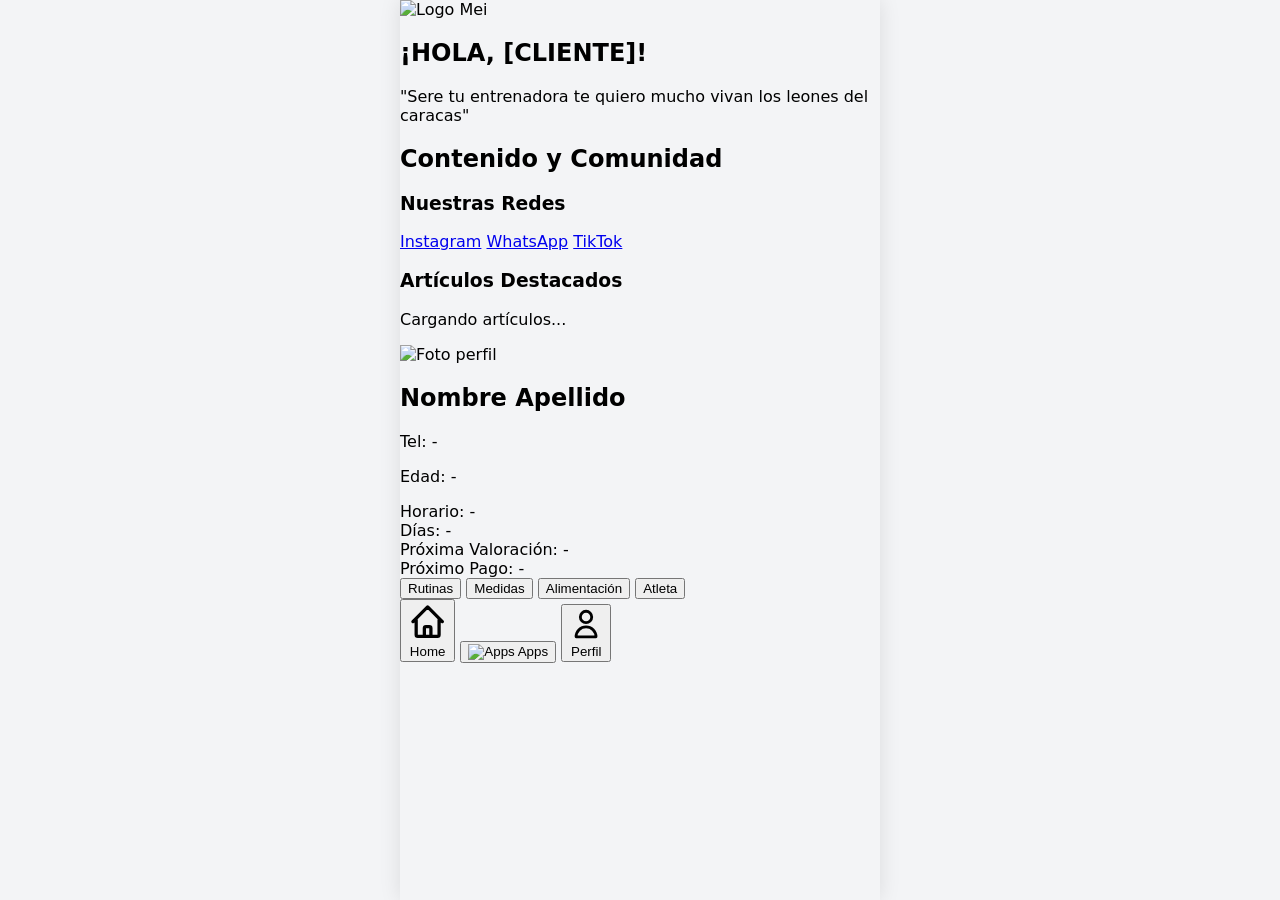
==== index.html @ 32d16c2c "Implement service worker registration in index.html Add service worker registration script for offli" ====
<!DOCTYPE html>
<html lang="es">
<head>
  <meta charset="UTF-8">
  <meta name="viewport" content="width=device-width, initial-scale=1.0">
  <title>Mi Entrenadora App</title>
  <link rel="stylesheet" href="style.css">
  <link rel="manifest" href="./manifest.json">
  <meta name="theme-color" content="#4f46e5">
  <!-- Tailwind CSS para diseño rápido y moderno -->
  <script src="https://cdn.tailwindcss.com"></script>
</head>
<body class="bg-gray-50 text-gray-800 flex flex-col h-screen justify-between max-w-md mx-auto shadow-2xl overflow-hidden relative">

  <!-- CONTENEDOR DE VISTAS (TABS) -->
  <main class="flex-1 overflow-y-auto pb-20">
    
    <!-- VISTA 1: HOME -->
    <section id="view-home" class="view-section p-6 flex flex-col items-center text-center">
      <img src="./assets/mei_logo.png" alt="Logo Mei" class="w-24 h-24 object-contain mb-4">
      <h1 id="home-greeting" class="text-2xl font-bold uppercase tracking-wide text-indigo-600 mb-4">¡HOLA, [CLIENTE]!</h1>
      <p class="bg-indigo-50 border border-indigo-100 p-4 rounded-xl text-indigo-900 text-sm leading-relaxed shadow-sm">
        "Sere tu entrenadora te quiero mucho vivan los leones del caracas"
      </p>
    </section>

    <!-- VISTA 2: CENTRAL (ARTÍCULOS Y REDES) -->
    <section id="view-central" class="view-section p-6 hidden">
      <h2 class="text-xl font-bold mb-4 text-center text-gray-700">Contenido y Comunidad</h2>
      
      <!-- Redes Sociales Fijas -->
      <div class="bg-white p-4 rounded-xl shadow-sm mb-6 border border-gray-100">
        <h3 class="text-sm font-semibold text-gray-500 uppercase tracking-wider mb-3">Nuestras Redes</h3>
        <div class="flex justify-around items-center">
          <a href="#" class="text-indigo-600 font-medium hover:underline">Instagram</a>
          <a href="#" class="text-indigo-600 font-medium hover:underline">WhatsApp</a>
          <a href="#" class="text-indigo-600 font-medium hover:underline">TikTok</a>
        </div>
      </div>

      <!-- Artículos (Top 3 de la hoja Articulos) -->
      <div>
        <h3 class="text-sm font-semibold text-gray-500 uppercase tracking-wider mb-3">Artículos Destacados</h3>
        <div id="articles-container" class="space-y-4">
          <!-- Inyectado dinámicamente desde JS -->
          <p class="text-center text-gray-400 text-sm">Cargando artículos...</p>
        </div>
      </div>
    </section>

    <!-- VISTA 3: PERFIL CORTO Y MÓDULOS -->
    <section id="view-profile" class="view-section p-6 hidden">
      <div class="flex items-center space-x-4 bg-white p-4 rounded-xl shadow-sm border border-gray-100 mb-6">
        <!-- Foto de perfil de Google o placeholder -->
        <img id="profile-pic" src="https://via.placeholder.com/80" alt="Foto perfil" class="w-16 h-16 rounded-full object-cover border-2 border-indigo-500">
        <div>
          <h2 id="profile-name" class="font-bold text-lg text-gray-800">Nombre Apellido</h2>
          <p class="text-sm text-gray-500">Tel: <span id="profile-tel">-</span></p>
          <p class="text-sm text-gray-500">Edad: <span id="profile-age">-</span></p>
        </div>
      </div>

      <!-- Cuerpo del perfil corto -->
      <div class="bg-white p-4 rounded-xl shadow-sm border border-gray-100 mb-6 space-y-2 text-sm">
        <div class="flex justify-between border-b pb-2"><span class="text-gray-500">Horario:</span> <span id="val-horario" class="font-medium">-</span></div>
        <div class="flex justify-between border-b pb-2"><span class="text-gray-500">Días:</span> <span id="val-dias" class="font-medium">-</span></div>
        <div class="flex justify-between border-b pb-2"><span class="text-gray-500">Próxima Valoración:</span> <span id="val-valoracion" class="font-medium">-</span></div>
        <div class="flex justify-between"><span class="text-gray-500">Próximo Pago:</span> <span id="val-pago" class="font-medium">-</span></div>
      </div>

      <!-- Módulos Apps (Espacios reservados para JS independientes) -->
      <div class="grid grid-cols-2 gap-3">
        <button onclick="loadModule('rutinas')" class="p-3 bg-indigo-50 hover:bg-indigo-100 text-indigo-700 font-semibold rounded-xl text-sm transition text-center shadow-xs">Rutinas</button>
        <button onclick="loadModule('medidas')" class="p-3 bg-indigo-50 hover:bg-indigo-100 text-indigo-700 font-semibold rounded-xl text-sm transition text-center shadow-xs">Medidas</button>
        <button onclick="loadModule('alimentacion')" class="p-3 bg-indigo-50 hover:bg-indigo-100 text-indigo-700 font-semibold rounded-xl text-sm transition text-center shadow-xs">Alimentación</button>
        <button onclick="loadModule('atleta')" class="p-3 bg-indigo-50 hover:bg-indigo-100 text-indigo-700 font-semibold rounded-xl text-sm transition text-center shadow-xs">Atleta</button>
      </div>
    </section>

  </main>

  <!-- MENÚ INFERIOR (3 BOTONES) -->
  <nav class="absolute bottom-0 left-0 right-0 bg-white border-t border-gray-200 flex justify-around items-center h-16 shadow-lg">
    <button onclick="switchTab('home')" class="nav-btn flex flex-col items-center text-indigo-600 focus:outline-none">
      <svg class="w-6 h-6" fill="none" stroke="currentColor" viewBox="0 0 24 24"><path stroke-linecap="round" stroke-linejoin="round" stroke-width="2" d="M3 12l2-2m0 0l7-7 7 7M5 10v10a1 1 0 001 1h3m10-11l2 2m-2-2v10a1 1 0 01-1 1h-3m-6 0a1 1 0 001-1v-4a1 1 0 011-1h2a1 1 0 011 1v4a1 1 0 001 1m-6 0h6"/></svg>
      <span class="text-xs mt-1">Home</span>
    </button>
    
    <!-- Botón central con logo para apps -->
    <button onclick="switchTab('central')" class="nav-btn flex flex-col items-center text-gray-400 hover:text-indigo-600 focus:outline-none">
      <img src="./assets/mei_logo.png" alt="Apps" class="w-6 h-6 object-contain">
      <span class="text-xs mt-1">Apps</span>
    </button>
    
    <button onclick="switchTab('profile')" class="nav-btn flex flex-col items-center text-gray-400 hover:text-indigo-600 focus:outline-none">
      <svg class="w-6 h-6" fill="none" stroke="currentColor" viewBox="0 0 24 24"><path stroke-linecap="round" stroke-linejoin="round" stroke-width="2" d="M16 7a4 4 0 11-8 0 4 4 0 018 0zM12 14a7 7 0 00-7 7h14a7 7 0 00-7-7z"/></svg>
      <span class="text-xs mt-1">Perfil</span>
    </button>
  </nav>

  <!-- Scripts principales y preparación de módulos -->
  <script src="app.js"></script>
  <script>
    if ('serviceWorker' in navigator) {
      window.addEventListener('load', () => {
        navigator.serviceWorker.register('./sw.js')
          .then(reg => console.log('Service Worker registrado con éxito:', reg.scope))
          .catch(err => console.error('Error al registrar Service Worker:', err));
      });
    }
  </script>
</body>
</html>
---- style.css ----
/* style.css - Estilos base para la PWA móvil */

html, body {
  height: 100%;
  margin: 0;
  padding: 0;
  font-family: system-ui, -apple-system, BlinkMacSystemFont, "Segoe UI", Roboto, Oxygen, Ubuntu, Cantarell, sans-serif;
  background-color: #f3f4f6;
}

/* Asegura que el contenedor principal simule una pantalla de móvil centrada en escritorio */
body {
  max-width: 480px;
  margin: 0 auto;
  box-shadow: 0 0 20px rgba(0, 0, 0, 0.1);
}

/* Ocultar scrollbar en contenedores para mantener estética limpia de app nativa */
::-webkit-scrollbar {
  width: 4px;
}

::-webkit-scrollbar-track {
  background: transparent;
}

::-webkit-scrollbar-thumb {
  background: #cbd5e1;
  border-radius: 4px;
}
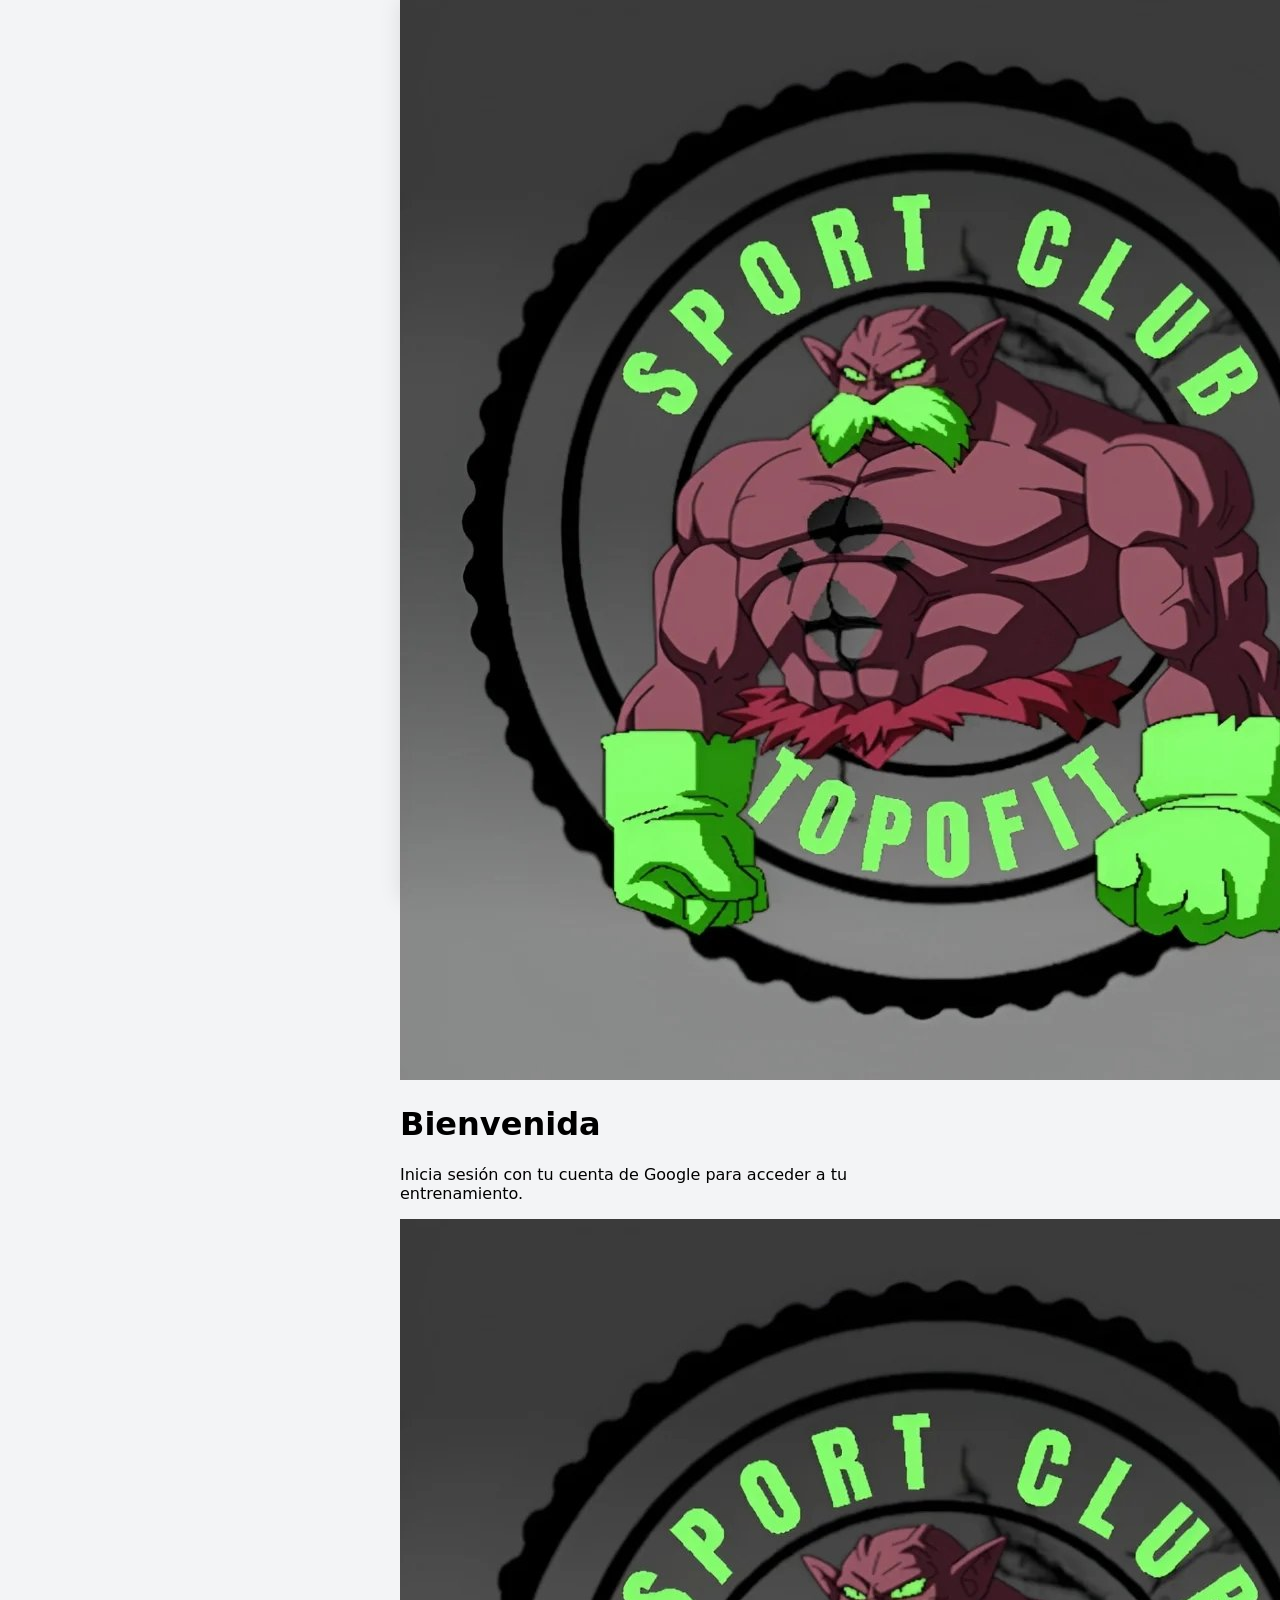
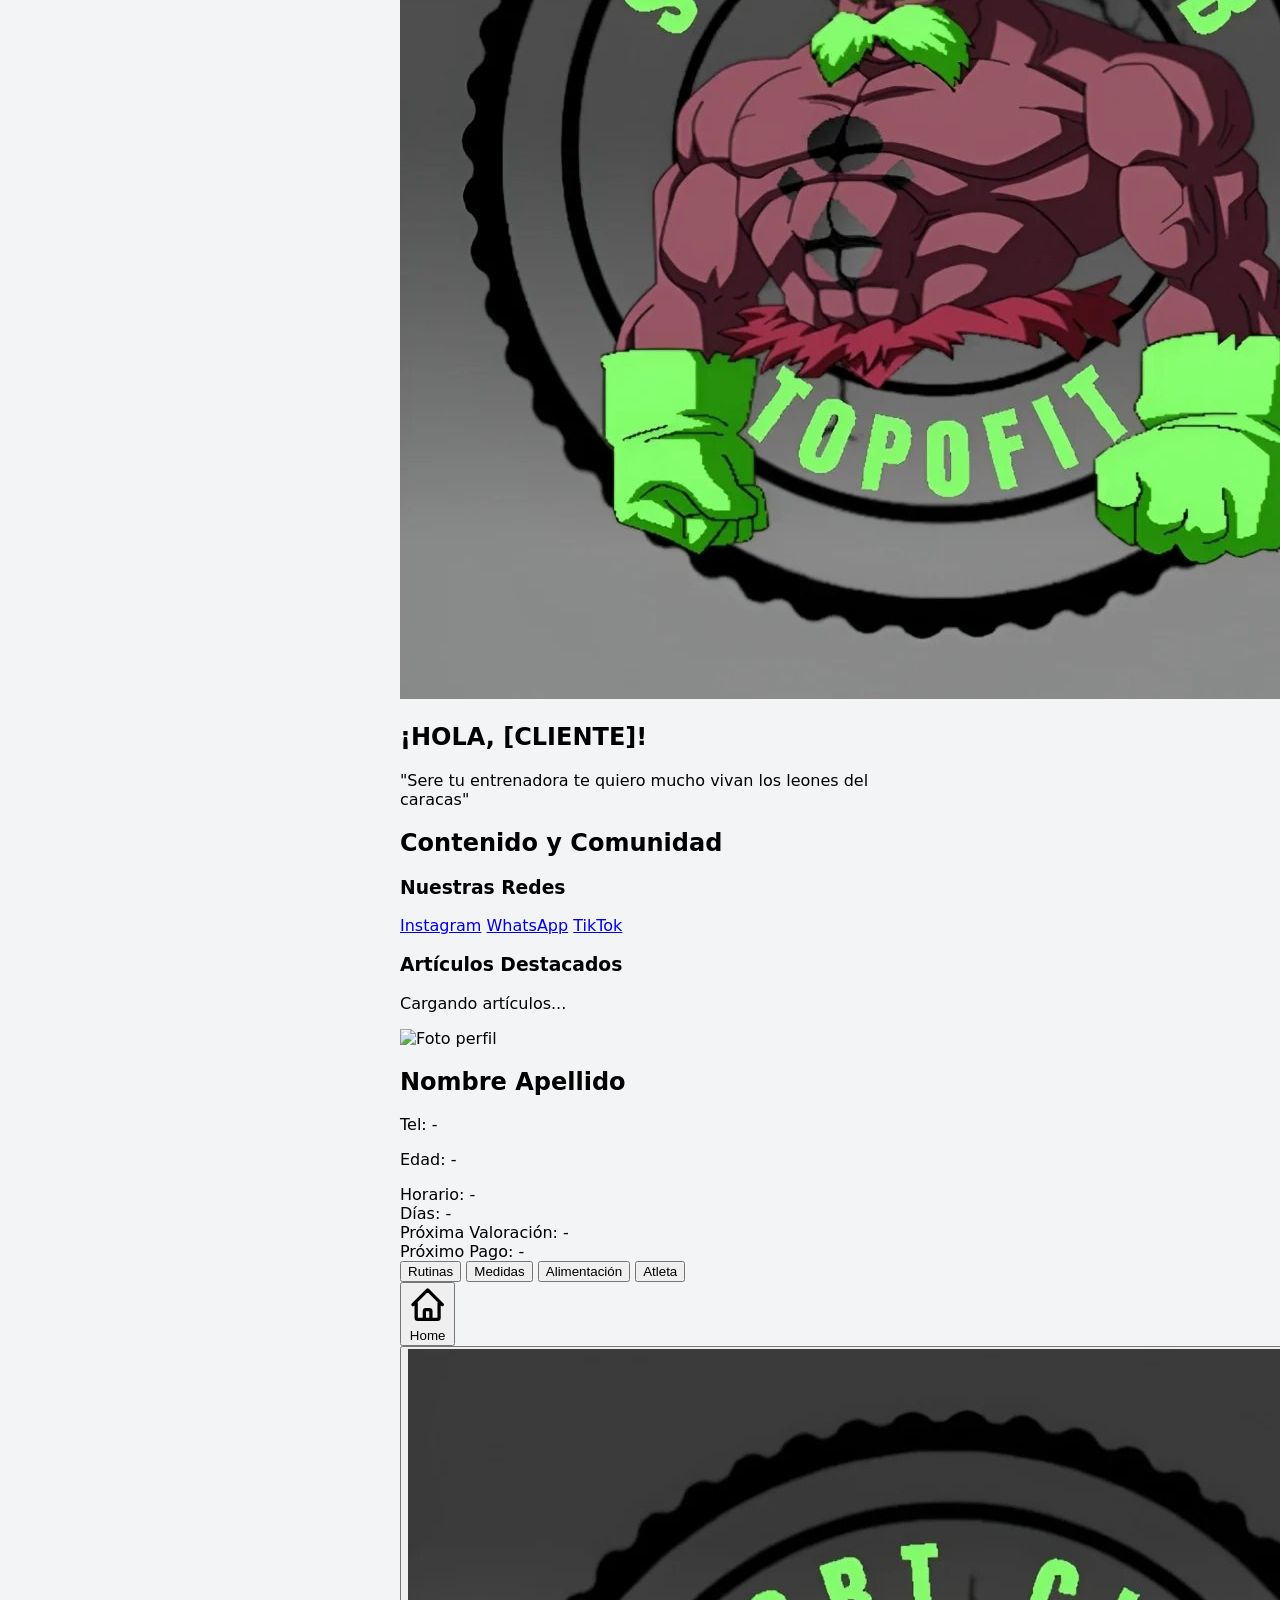
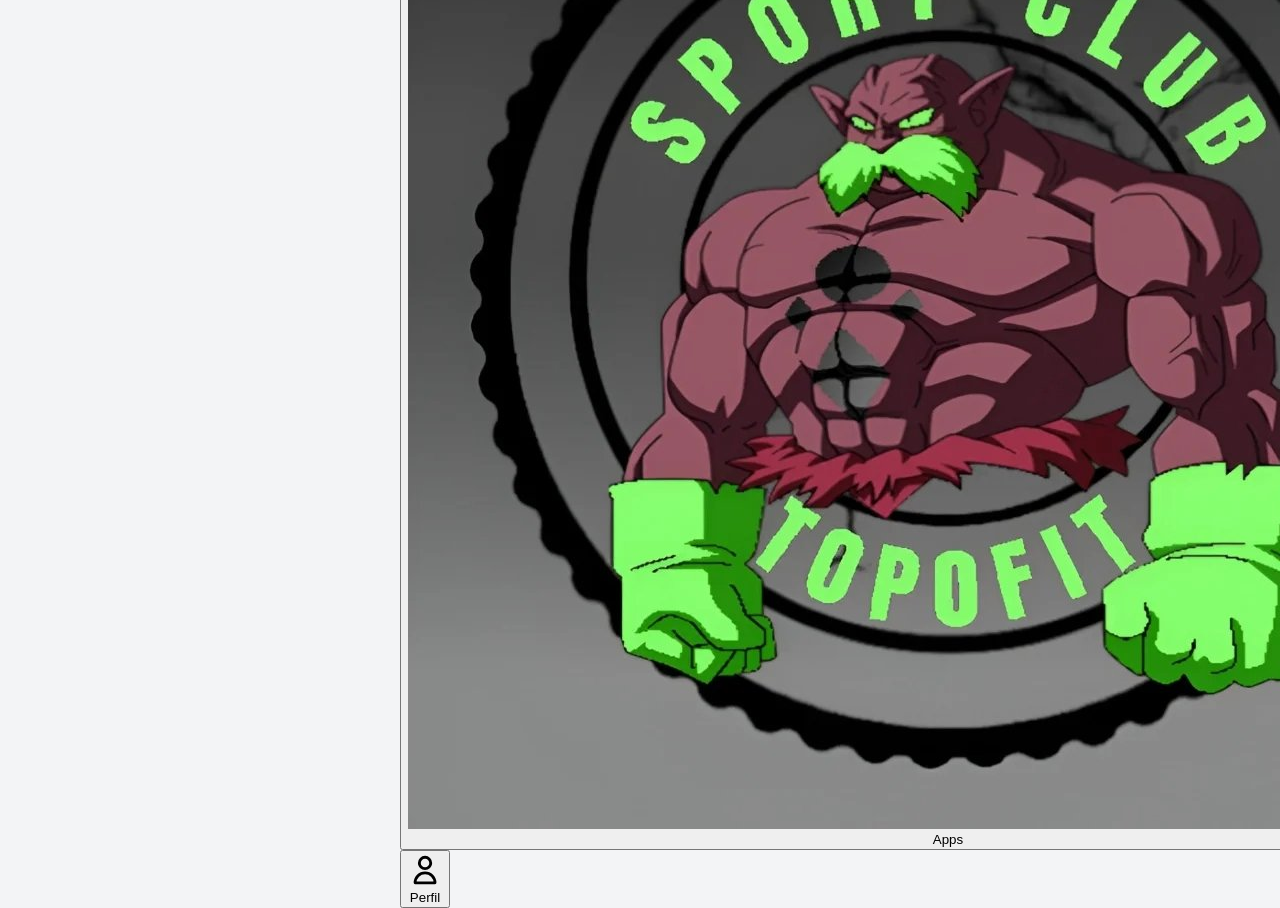
==== commit 9c7bc363: "Update index.html" ====
--- a/index.html
+++ b/index.html
@@ -5,15 +5,36 @@
   <meta name="viewport" content="width=device-width, initial-scale=1.0">
   <title>Mi Entrenadora App</title>
   <link rel="stylesheet" href="style.css">
-  <link rel="manifest" href="./manifest.json">
-  <meta name="theme-color" content="#4f46e5">
-  <!-- Tailwind CSS para diseño rápido y moderno -->
   <script src="https://cdn.tailwindcss.com"></script>
+  <!-- 1. SDK de Google Identity Services -->
+  <script src="https://accounts.google.com/gsi/client" async defer></script>
 </head>
 <body class="bg-gray-50 text-gray-800 flex flex-col h-screen justify-between max-w-md mx-auto shadow-2xl overflow-hidden relative">
 
-  <!-- CONTENEDOR DE VISTAS (TABS) -->
-  <main class="flex-1 overflow-y-auto pb-20">
+  <!-- PANTALLA DE LOGIN (Se oculta al iniciar sesión) -->
+  <div id="login-screen" class="absolute inset-0 bg-white z-50 flex flex-col items-center justify-center p-6 text-center">
+    <img src="./assets/mei_logo.png" alt="Logo Mei" class="w-28 h-28 object-contain mb-6">
+    <h1 class="text-2xl font-bold text-gray-800 mb-2">Bienvenida</h1>
+    <p class="text-gray-500 text-sm mb-8">Inicia sesión con tu cuenta de Google para acceder a tu entrenamiento.</p>
+    
+    <!-- Contenedor del Botón Oficial de Google -->
+    <div id="g_id_onload"
+         data-client_id="710379501227-s89g8b7p7vhjlvir8ksf6890qapq2rt6.apps.googleusercontent.com"
+         data-callback="handleCredentialResponse"
+         data-auto_prompt="false">
+    </div>
+    <div class="g_id_signin"
+         data-type="standard"
+         data-shape="rectangular"
+         data-theme="outline"
+         data-text="sign_in_with"
+         data-size="large"
+         data-logo_alignment="left">
+    </div>
+  </div>
+
+  <!-- CONTENEDOR DE VISTAS (TABS) - Oculto por defecto hasta hacer login -->
+  <main id="app-main" class="flex-1 overflow-y-auto pb-20 hidden">
     
     <!-- VISTA 1: HOME -->
     <section id="view-home" class="view-section p-6 flex flex-col items-center text-center">
@@ -28,7 +49,6 @@
     <section id="view-central" class="view-section p-6 hidden">
       <h2 class="text-xl font-bold mb-4 text-center text-gray-700">Contenido y Comunidad</h2>
       
-      <!-- Redes Sociales Fijas -->
       <div class="bg-white p-4 rounded-xl shadow-sm mb-6 border border-gray-100">
         <h3 class="text-sm font-semibold text-gray-500 uppercase tracking-wider mb-3">Nuestras Redes</h3>
         <div class="flex justify-around items-center">
@@ -38,11 +58,9 @@
         </div>
       </div>
 
-      <!-- Artículos (Top 3 de la hoja Articulos) -->
       <div>
         <h3 class="text-sm font-semibold text-gray-500 uppercase tracking-wider mb-3">Artículos Destacados</h3>
         <div id="articles-container" class="space-y-4">
-          <!-- Inyectado dinámicamente desde JS -->
           <p class="text-center text-gray-400 text-sm">Cargando artículos...</p>
         </div>
       </div>
@@ -51,7 +69,6 @@
     <!-- VISTA 3: PERFIL CORTO Y MÓDULOS -->
     <section id="view-profile" class="view-section p-6 hidden">
       <div class="flex items-center space-x-4 bg-white p-4 rounded-xl shadow-sm border border-gray-100 mb-6">
-        <!-- Foto de perfil de Google o placeholder -->
         <img id="profile-pic" src="https://via.placeholder.com/80" alt="Foto perfil" class="w-16 h-16 rounded-full object-cover border-2 border-indigo-500">
         <div>
           <h2 id="profile-name" class="font-bold text-lg text-gray-800">Nombre Apellido</h2>
@@ -60,7 +77,6 @@
         </div>
       </div>
 
-      <!-- Cuerpo del perfil corto -->
       <div class="bg-white p-4 rounded-xl shadow-sm border border-gray-100 mb-6 space-y-2 text-sm">
         <div class="flex justify-between border-b pb-2"><span class="text-gray-500">Horario:</span> <span id="val-horario" class="font-medium">-</span></div>
         <div class="flex justify-between border-b pb-2"><span class="text-gray-500">Días:</span> <span id="val-dias" class="font-medium">-</span></div>
@@ -68,7 +84,6 @@
         <div class="flex justify-between"><span class="text-gray-500">Próximo Pago:</span> <span id="val-pago" class="font-medium">-</span></div>
       </div>
 
-      <!-- Módulos Apps (Espacios reservados para JS independientes) -->
       <div class="grid grid-cols-2 gap-3">
         <button onclick="loadModule('rutinas')" class="p-3 bg-indigo-50 hover:bg-indigo-100 text-indigo-700 font-semibold rounded-xl text-sm transition text-center shadow-xs">Rutinas</button>
         <button onclick="loadModule('medidas')" class="p-3 bg-indigo-50 hover:bg-indigo-100 text-indigo-700 font-semibold rounded-xl text-sm transition text-center shadow-xs">Medidas</button>
@@ -79,14 +94,13 @@
 
   </main>
 
-  <!-- MENÚ INFERIOR (3 BOTONES) -->
-  <nav class="absolute bottom-0 left-0 right-0 bg-white border-t border-gray-200 flex justify-around items-center h-16 shadow-lg">
+  <!-- MENÚ INFERIOR -->
+  <nav id="app-nav" class="absolute bottom-0 left-0 right-0 bg-white border-t border-gray-200 flex justify-around items-center h-16 shadow-lg hidden">
     <button onclick="switchTab('home')" class="nav-btn flex flex-col items-center text-indigo-600 focus:outline-none">
       <svg class="w-6 h-6" fill="none" stroke="currentColor" viewBox="0 0 24 24"><path stroke-linecap="round" stroke-linejoin="round" stroke-width="2" d="M3 12l2-2m0 0l7-7 7 7M5 10v10a1 1 0 001 1h3m10-11l2 2m-2-2v10a1 1 0 01-1 1h-3m-6 0a1 1 0 001-1v-4a1 1 0 011-1h2a1 1 0 011 1v4a1 1 0 001 1m-6 0h6"/></svg>
       <span class="text-xs mt-1">Home</span>
     </button>
     
-    <!-- Botón central con logo para apps -->
     <button onclick="switchTab('central')" class="nav-btn flex flex-col items-center text-gray-400 hover:text-indigo-600 focus:outline-none">
       <img src="./assets/mei_logo.png" alt="Apps" class="w-6 h-6 object-contain">
       <span class="text-xs mt-1">Apps</span>
@@ -98,7 +112,6 @@
     </button>
   </nav>
 
-  <!-- Scripts principales y preparación de módulos -->
   <script src="app.js"></script>
   <script>
     if ('serviceWorker' in navigator) {
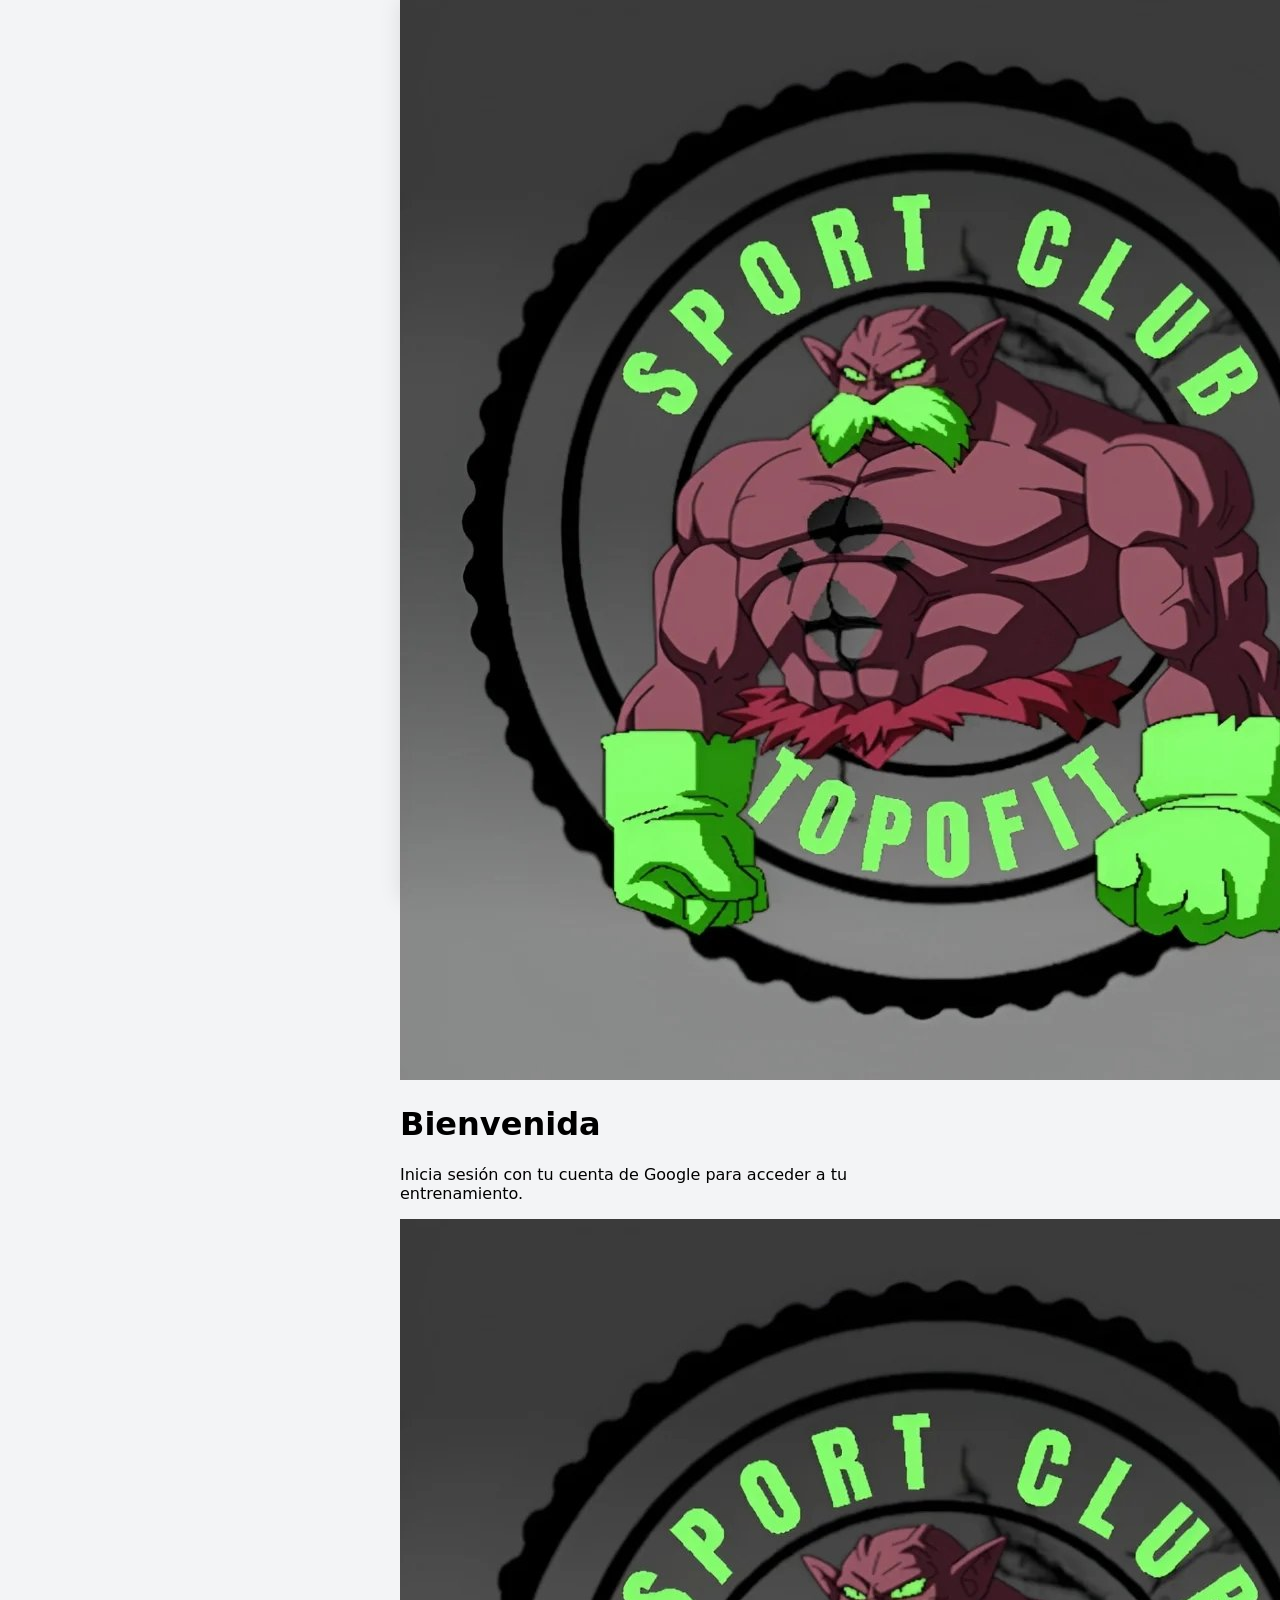
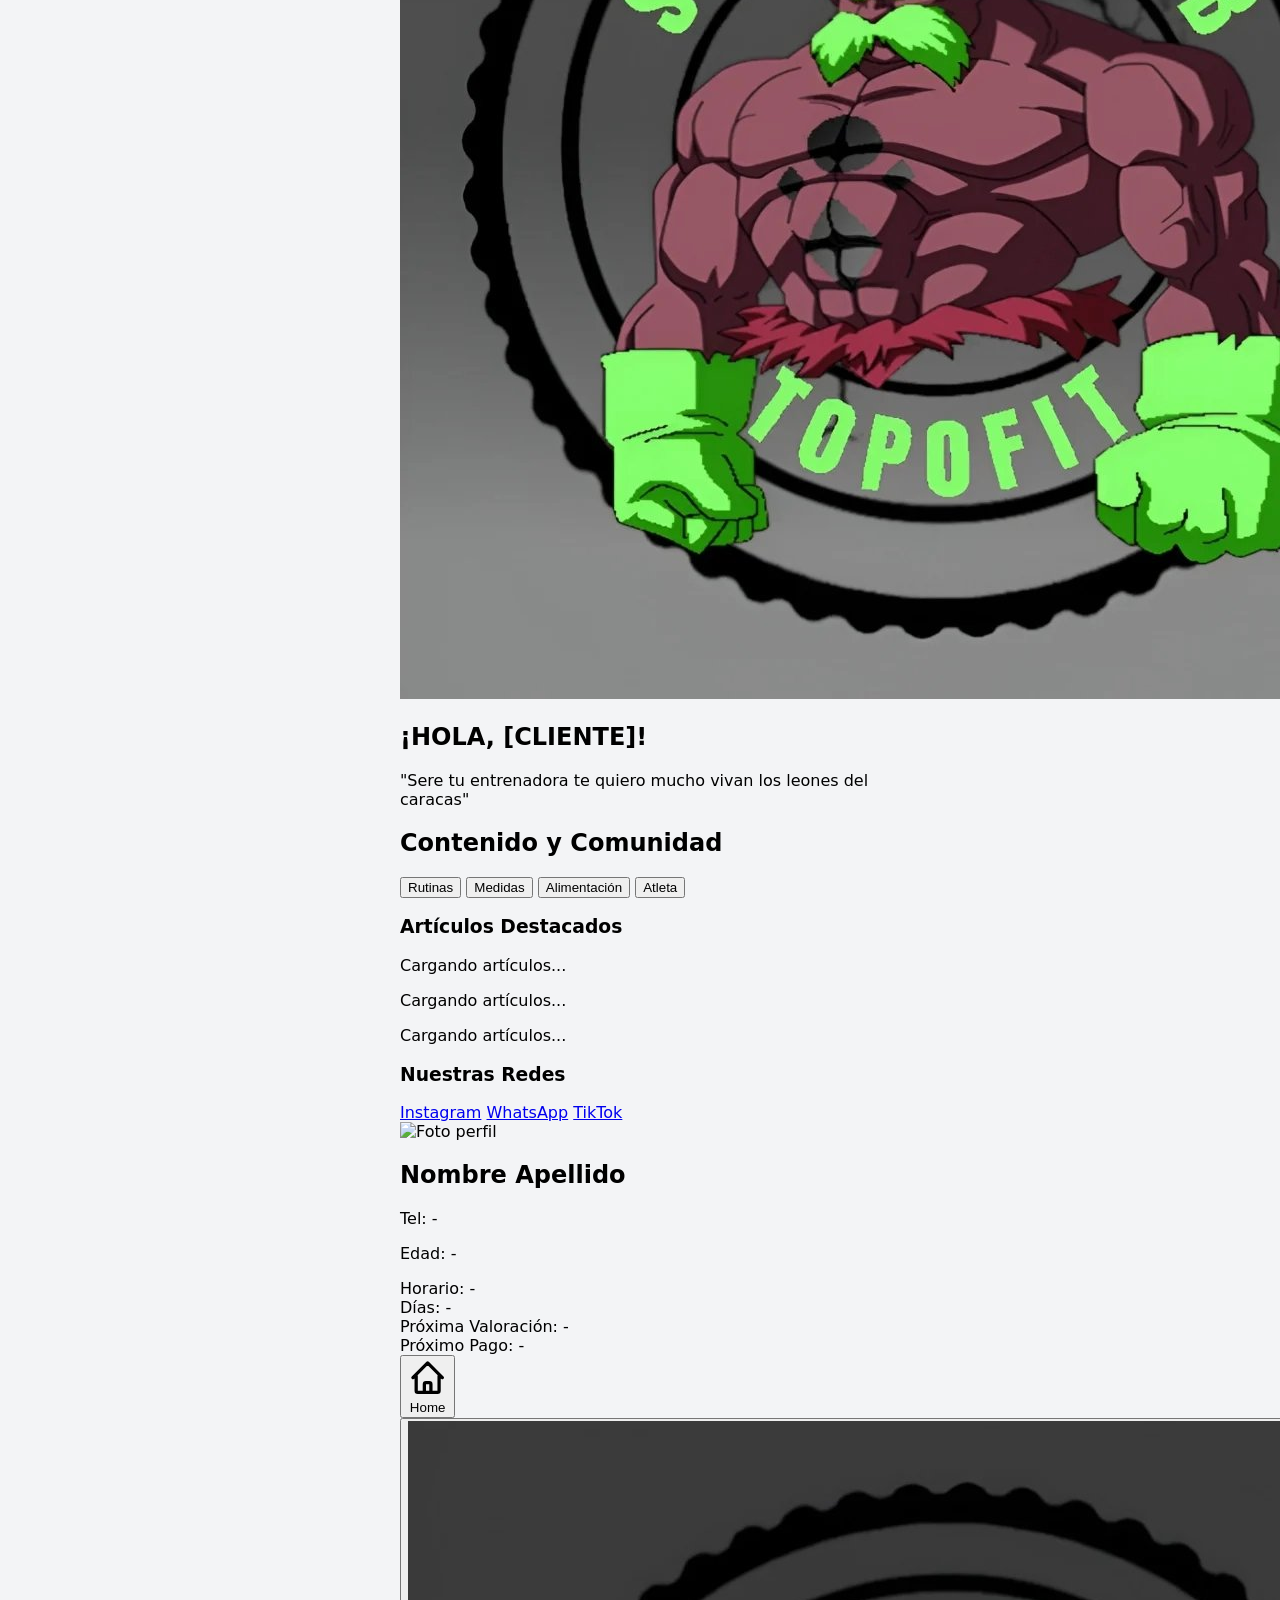
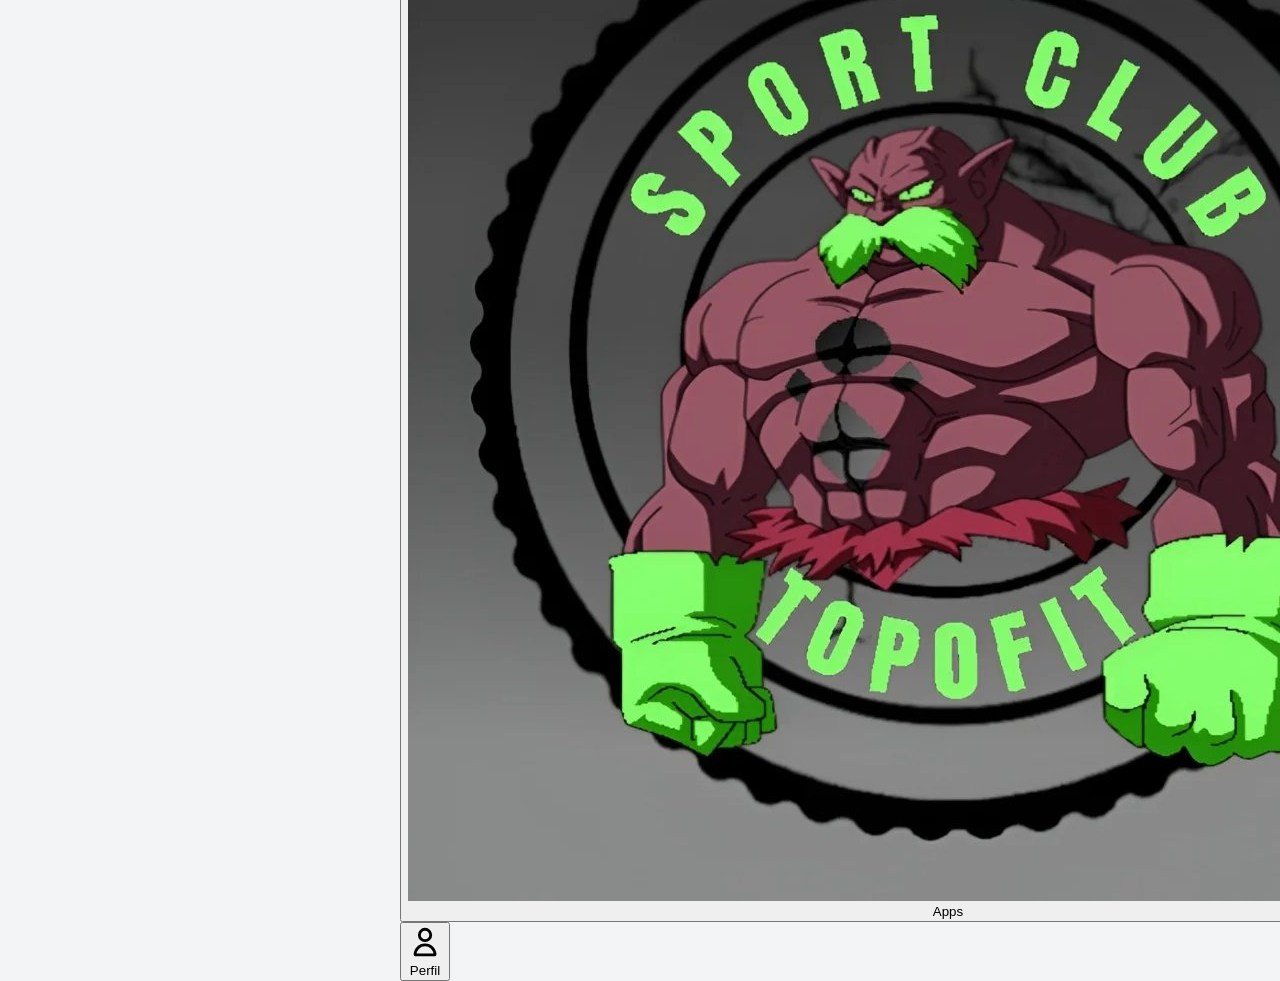
==== commit 9ff26392: "Update index.html" ====
--- a/index.html
+++ b/index.html
@@ -48,20 +48,35 @@
     <!-- VISTA 2: CENTRAL (ARTÍCULOS Y REDES) -->
     <section id="view-central" class="view-section p-6 hidden">
       <h2 class="text-xl font-bold mb-4 text-center text-gray-700">Contenido y Comunidad</h2>
+
+      <div class="grid grid-cols-2 gap-3">
+        <button onclick="loadModule('rutinas')" class="p-3 bg-indigo-50 hover:bg-indigo-100 text-indigo-700 font-semibold rounded-xl text-sm transition text-center shadow-xs">Rutinas</button>
+        <button onclick="loadModule('medidas')" class="p-3 bg-indigo-50 hover:bg-indigo-100 text-indigo-700 font-semibold rounded-xl text-sm transition text-center shadow-xs">Medidas</button>
+        <button onclick="loadModule('alimentacion')" class="p-3 bg-indigo-50 hover:bg-indigo-100 text-indigo-700 font-semibold rounded-xl text-sm transition text-center shadow-xs">Alimentación</button>
+        <button onclick="loadModule('atleta')" class="p-3 bg-indigo-50 hover:bg-indigo-100 text-indigo-700 font-semibold rounded-xl text-sm transition text-center shadow-xs">Atleta</button>
+      </div>
       
+      
+
+      <div>
+        <h3 class="text-sm font-semibold text-gray-500 uppercase tracking-wider mb-3">Artículos Destacados</h3>
+        <div id="articles-container" class="space-y-4">
+          <p class="text-center text-gray-400 text-sm">Cargando artículos...</p>
+        </div>
+        <div id="articles-container" class="space-y-4">
+          <p class="text-center text-gray-400 text-sm">Cargando artículos...</p>
+        </div>
+        <div id="articles-container" class="space-y-4">
+          <p class="text-center text-gray-400 text-sm">Cargando artículos...</p>
+        </div>
+      </div>
+
       <div class="bg-white p-4 rounded-xl shadow-sm mb-6 border border-gray-100">
         <h3 class="text-sm font-semibold text-gray-500 uppercase tracking-wider mb-3">Nuestras Redes</h3>
         <div class="flex justify-around items-center">
           <a href="#" class="text-indigo-600 font-medium hover:underline">Instagram</a>
           <a href="#" class="text-indigo-600 font-medium hover:underline">WhatsApp</a>
           <a href="#" class="text-indigo-600 font-medium hover:underline">TikTok</a>
-        </div>
-      </div>
-
-      <div>
-        <h3 class="text-sm font-semibold text-gray-500 uppercase tracking-wider mb-3">Artículos Destacados</h3>
-        <div id="articles-container" class="space-y-4">
-          <p class="text-center text-gray-400 text-sm">Cargando artículos...</p>
         </div>
       </div>
     </section>
@@ -84,12 +99,7 @@
         <div class="flex justify-between"><span class="text-gray-500">Próximo Pago:</span> <span id="val-pago" class="font-medium">-</span></div>
       </div>
 
-      <div class="grid grid-cols-2 gap-3">
-        <button onclick="loadModule('rutinas')" class="p-3 bg-indigo-50 hover:bg-indigo-100 text-indigo-700 font-semibold rounded-xl text-sm transition text-center shadow-xs">Rutinas</button>
-        <button onclick="loadModule('medidas')" class="p-3 bg-indigo-50 hover:bg-indigo-100 text-indigo-700 font-semibold rounded-xl text-sm transition text-center shadow-xs">Medidas</button>
-        <button onclick="loadModule('alimentacion')" class="p-3 bg-indigo-50 hover:bg-indigo-100 text-indigo-700 font-semibold rounded-xl text-sm transition text-center shadow-xs">Alimentación</button>
-        <button onclick="loadModule('atleta')" class="p-3 bg-indigo-50 hover:bg-indigo-100 text-indigo-700 font-semibold rounded-xl text-sm transition text-center shadow-xs">Atleta</button>
-      </div>
+      
     </section>
 
   </main>
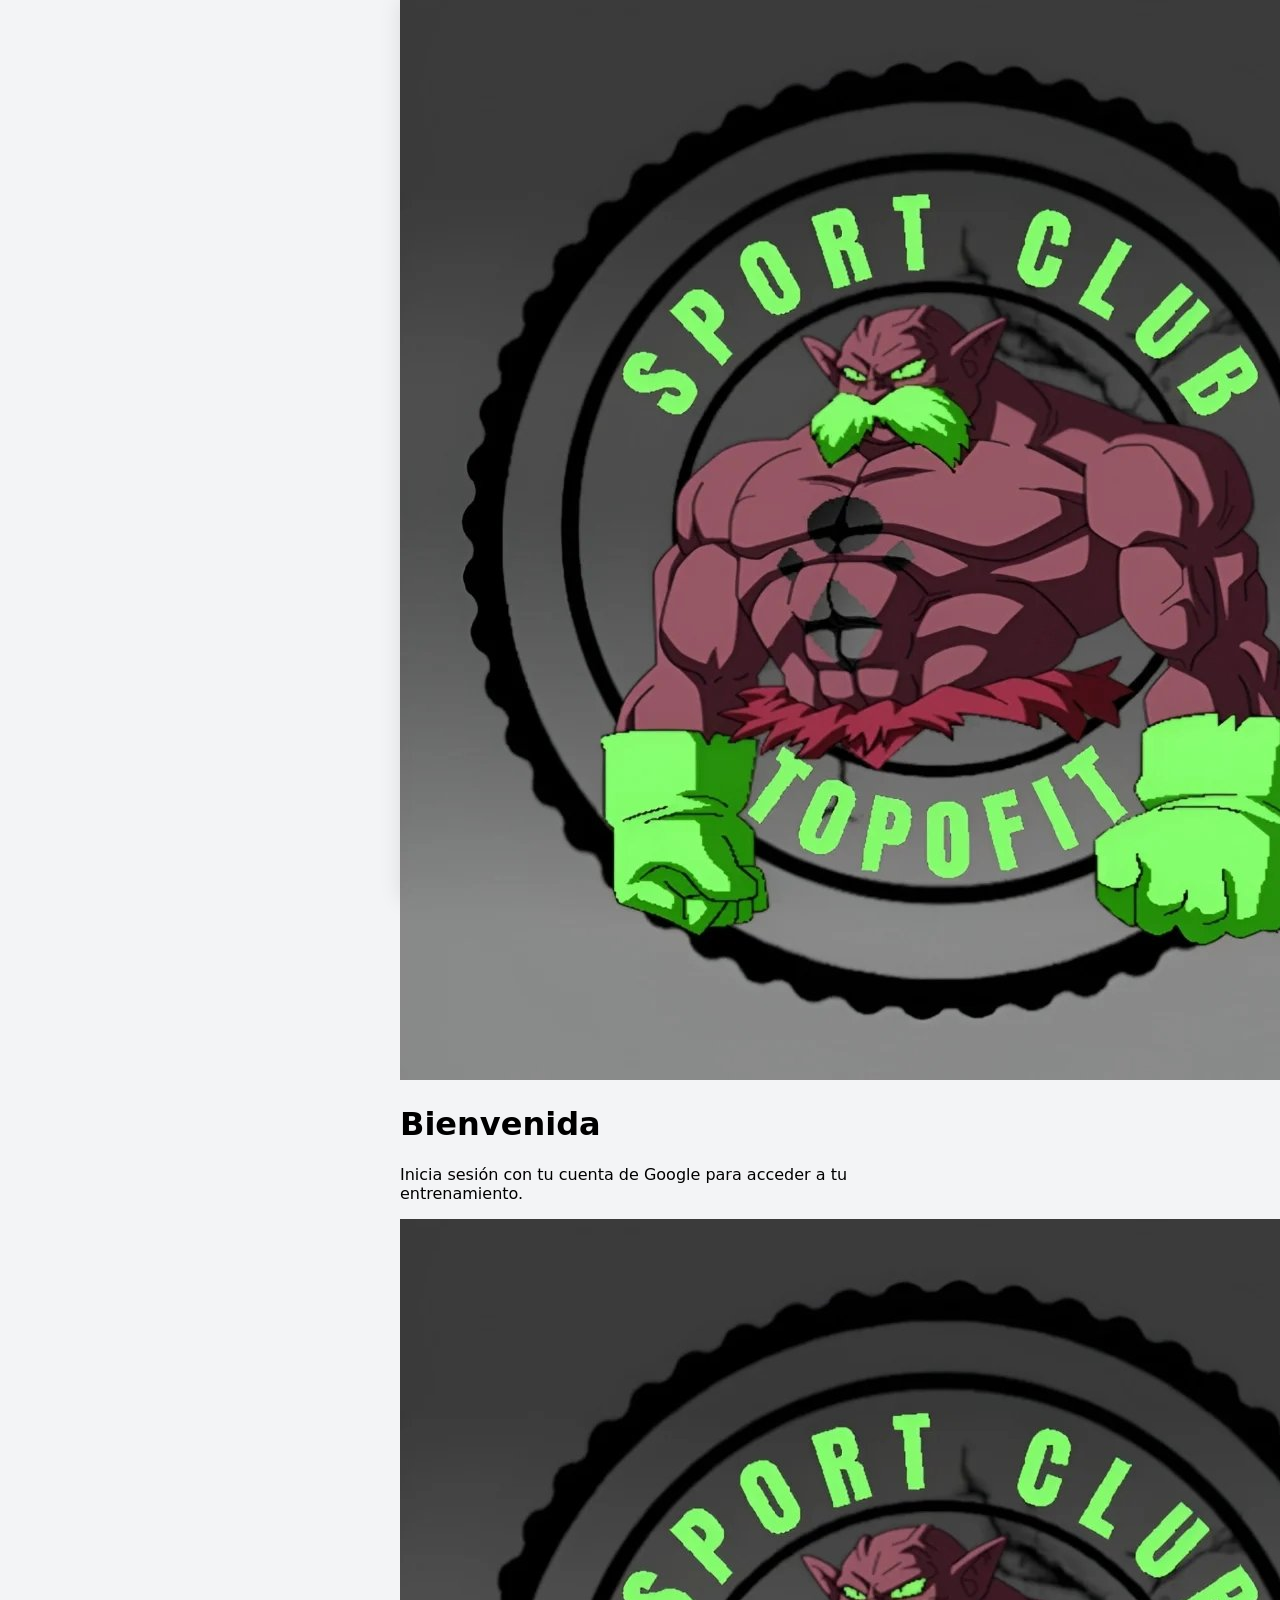
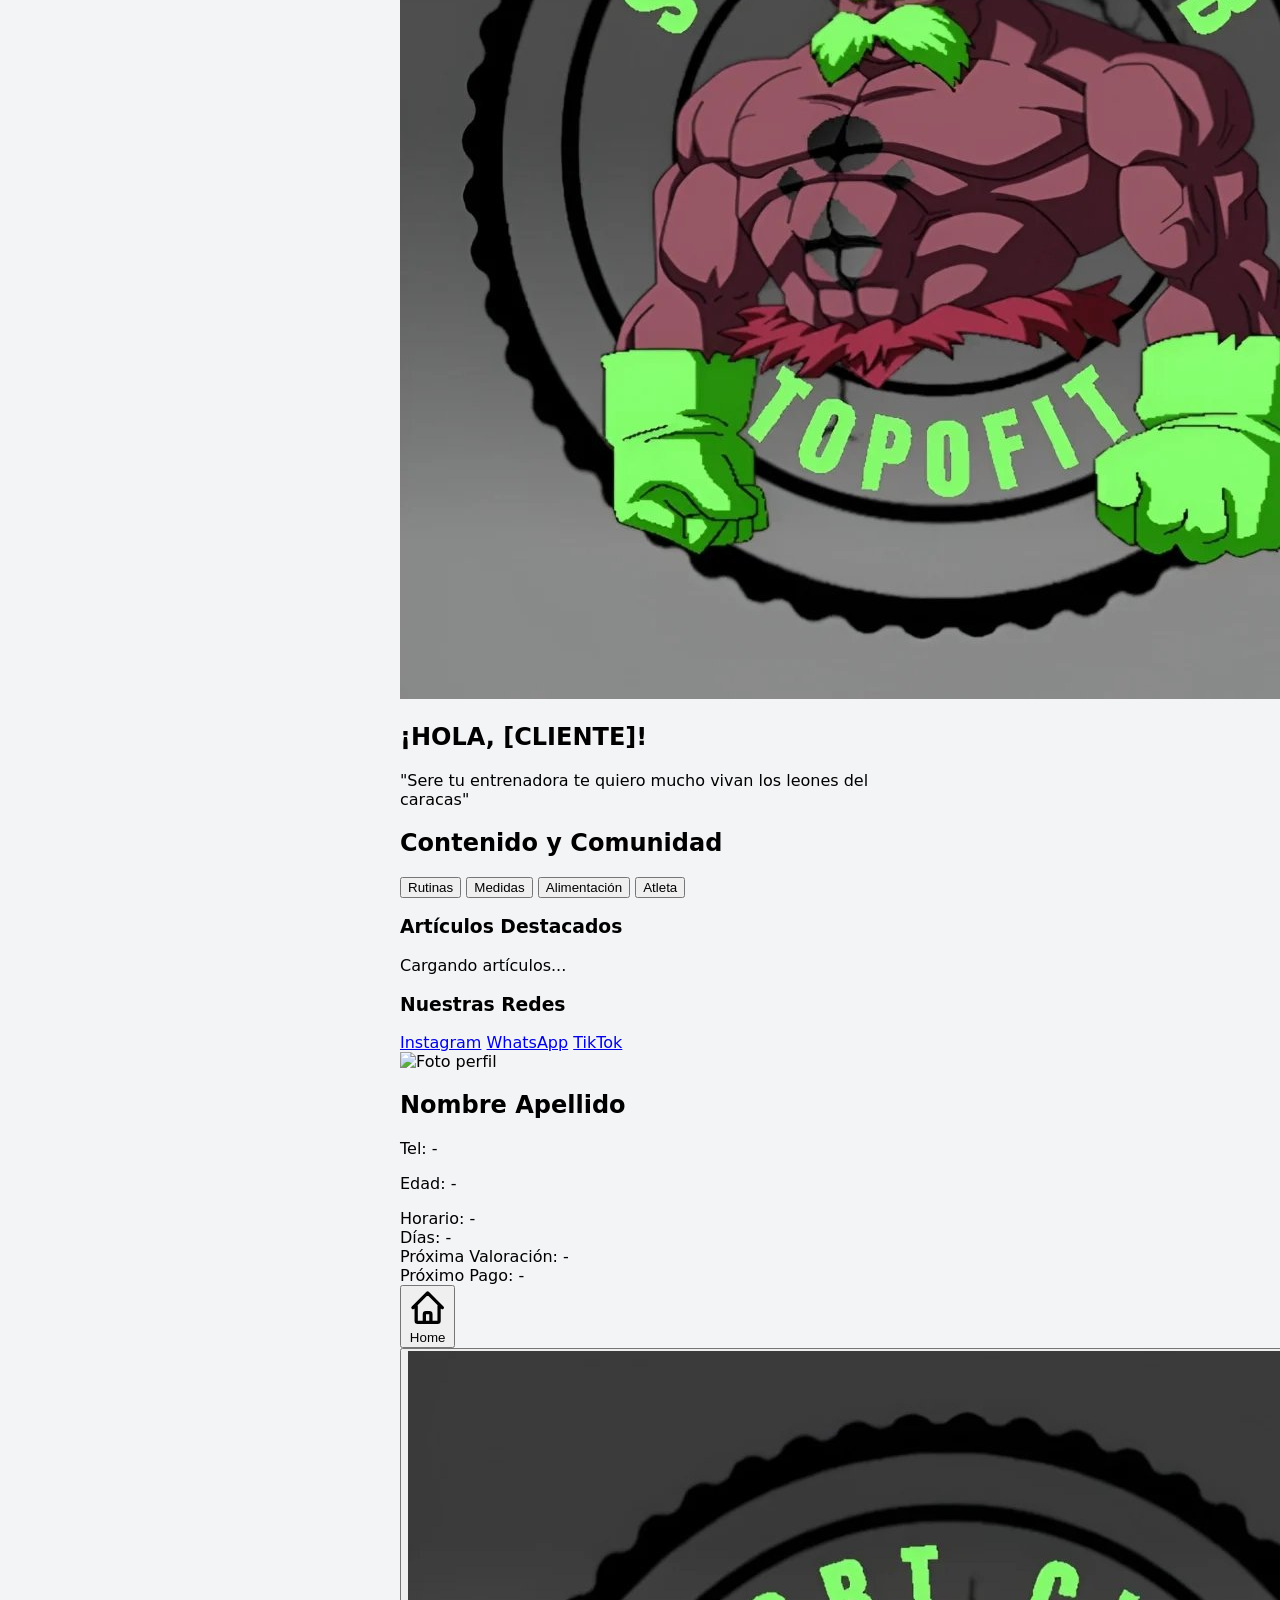
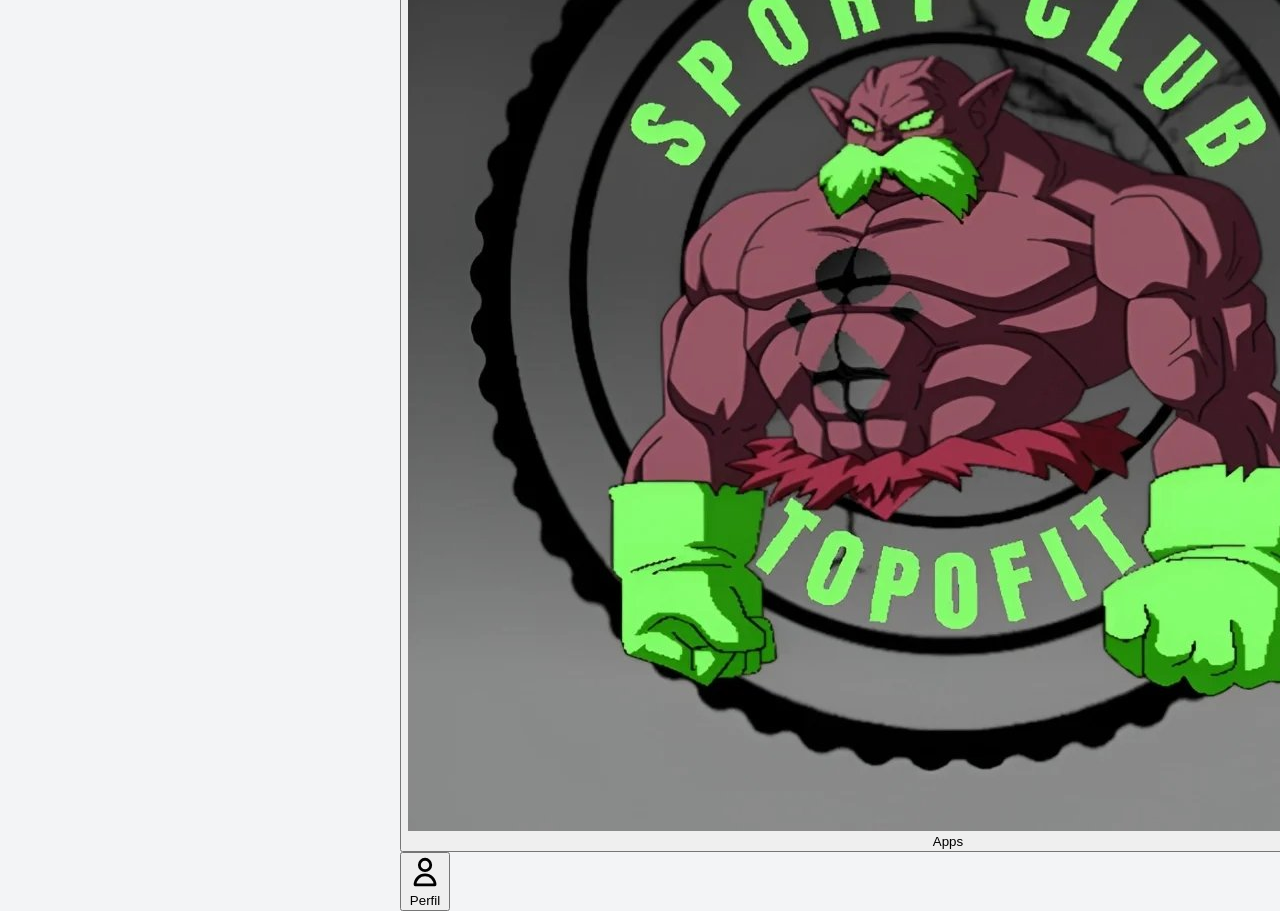
==== commit 0ced36d7: "Update index.html" ====
--- a/index.html
+++ b/index.html
@@ -62,13 +62,7 @@
         <h3 class="text-sm font-semibold text-gray-500 uppercase tracking-wider mb-3">Artículos Destacados</h3>
         <div id="articles-container" class="space-y-4">
           <p class="text-center text-gray-400 text-sm">Cargando artículos...</p>
-        </div>
-        <div id="articles-container" class="space-y-4">
-          <p class="text-center text-gray-400 text-sm">Cargando artículos...</p>
-        </div>
-        <div id="articles-container" class="space-y-4">
-          <p class="text-center text-gray-400 text-sm">Cargando artículos...</p>
-        </div>
+        </div>        
       </div>
 
       <div class="bg-white p-4 rounded-xl shadow-sm mb-6 border border-gray-100">
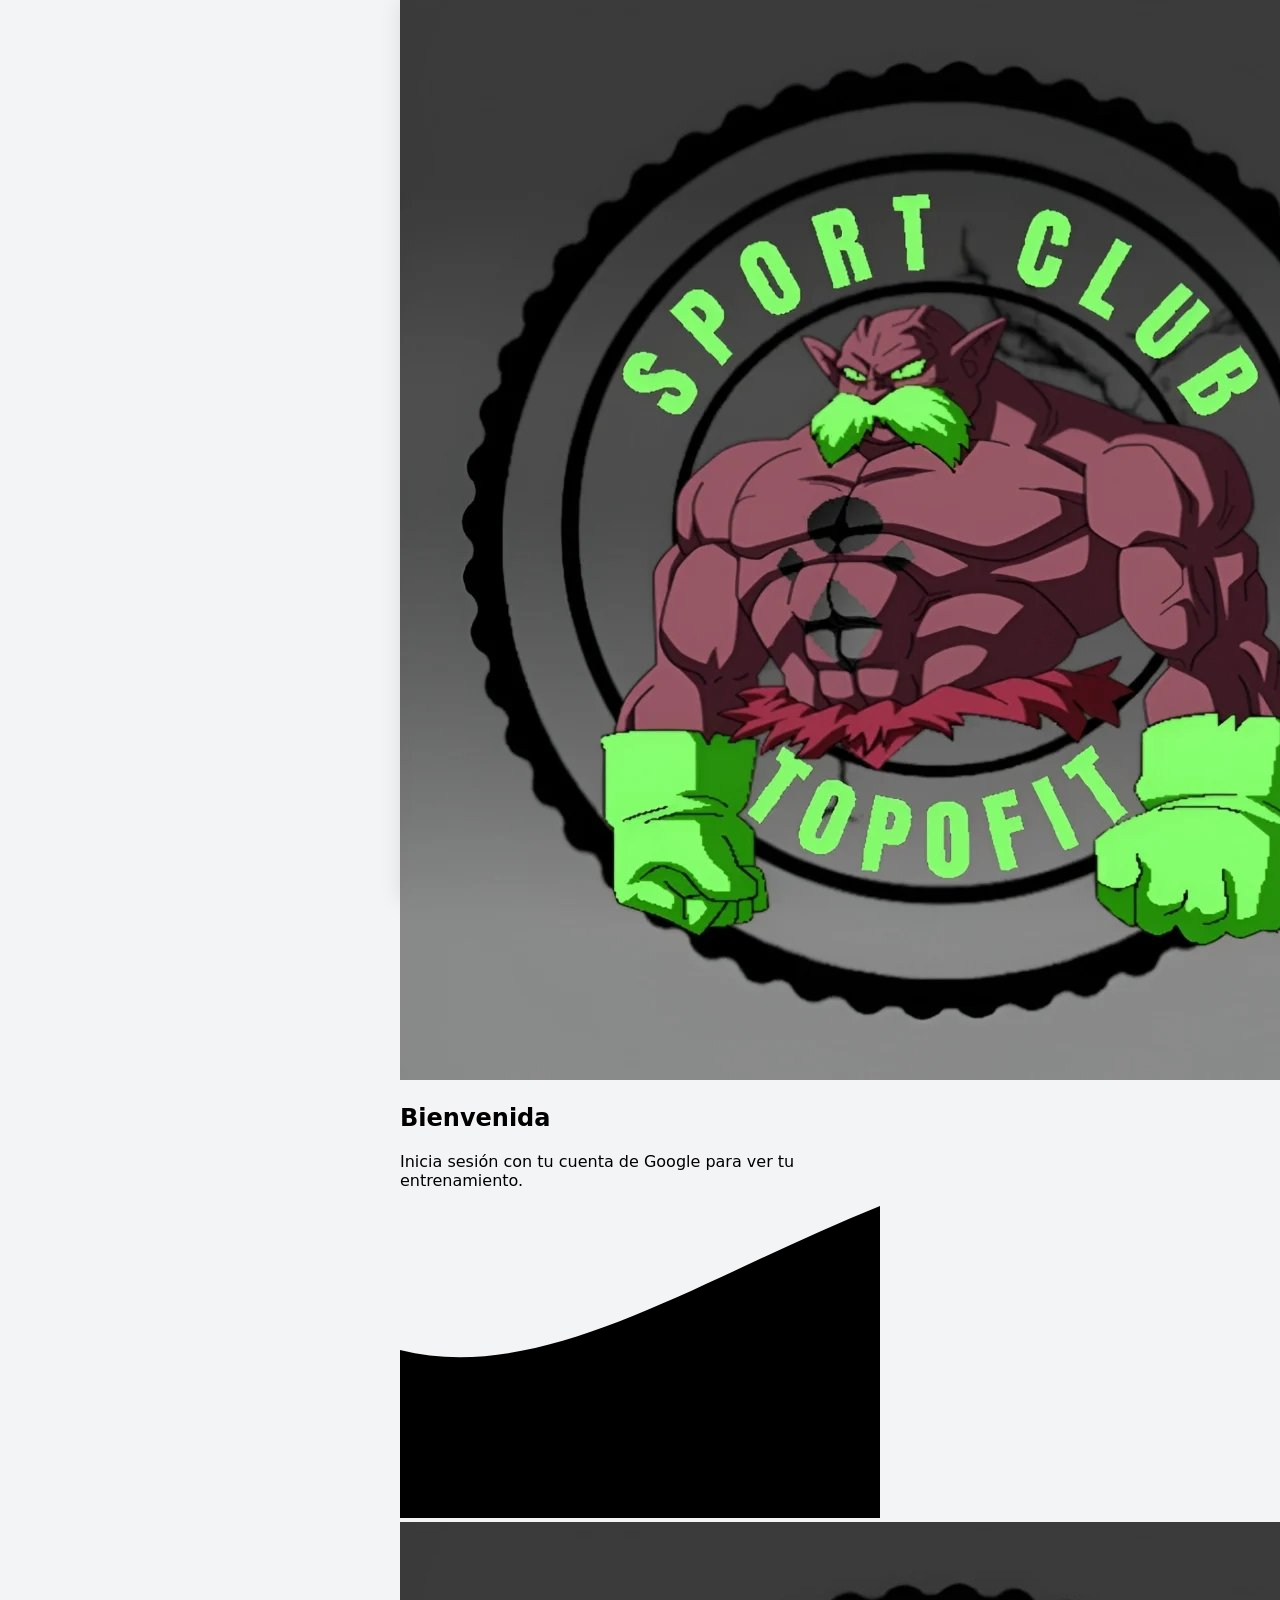
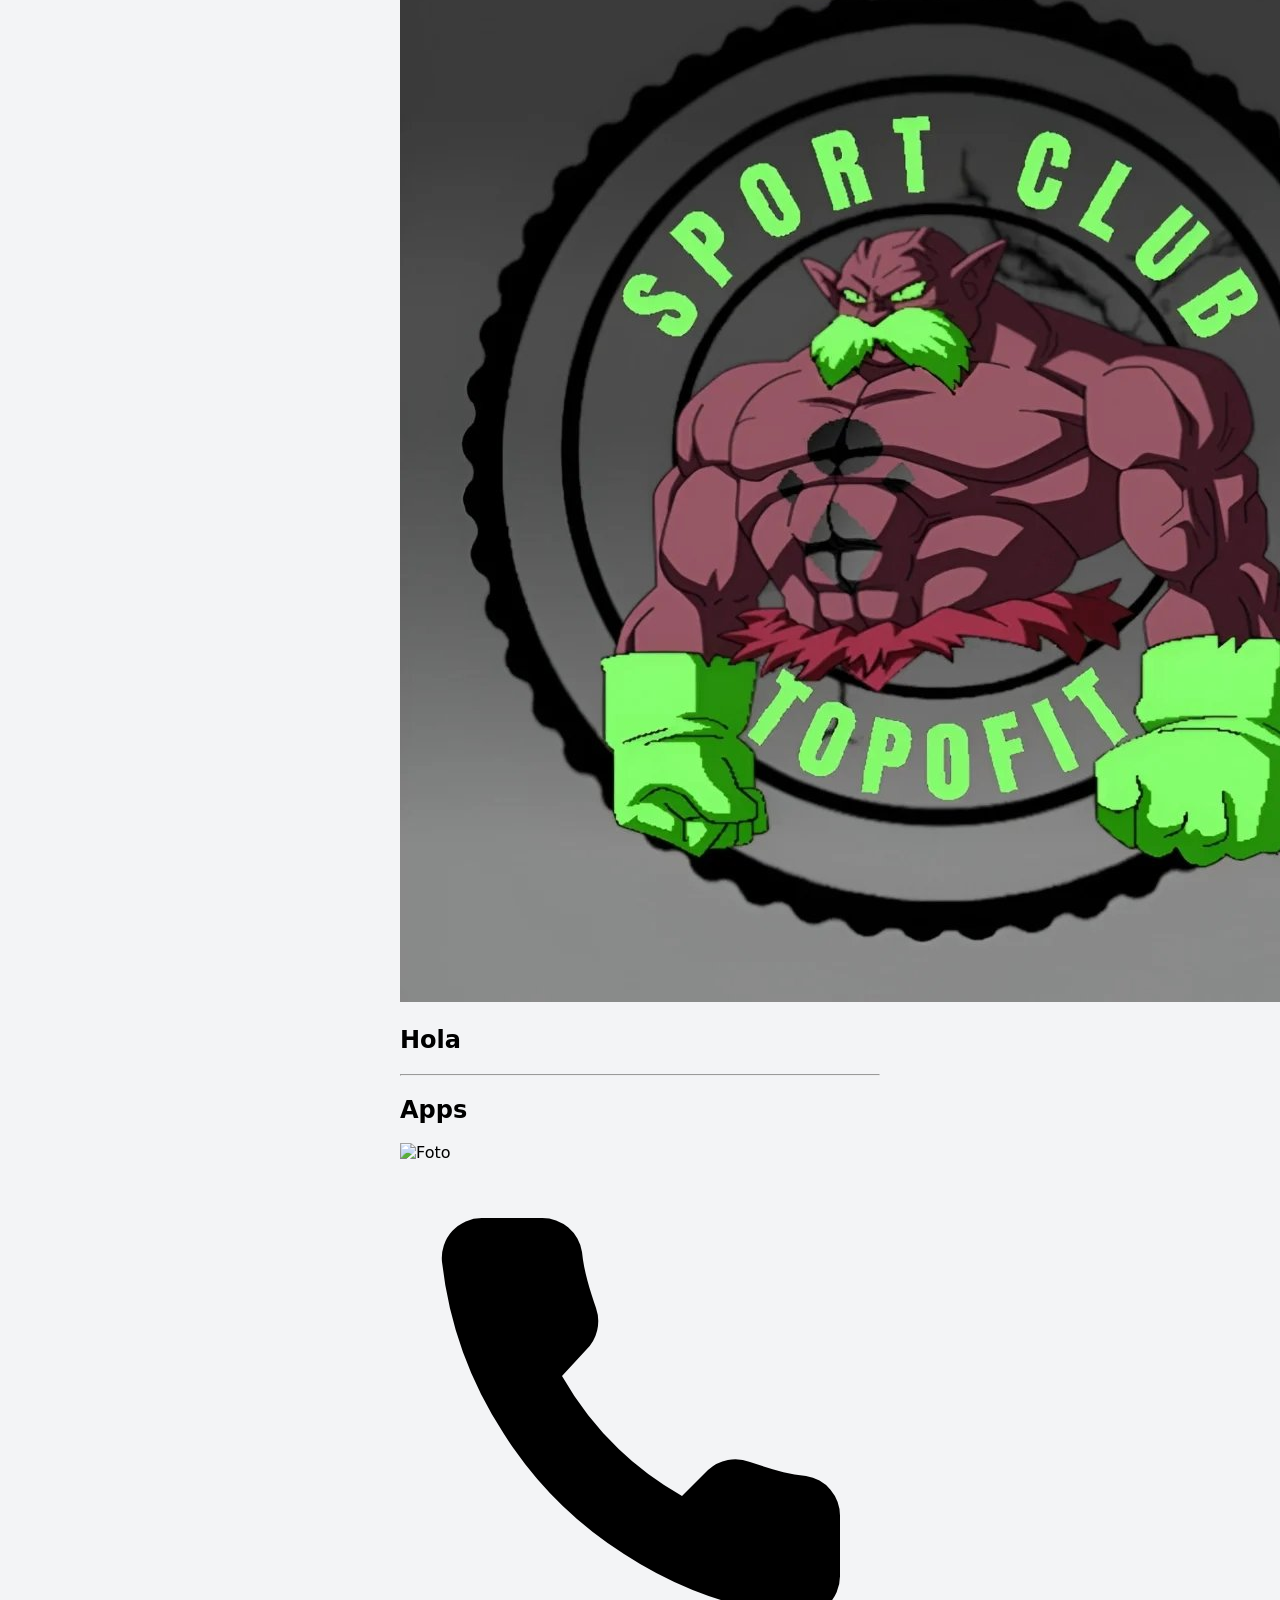
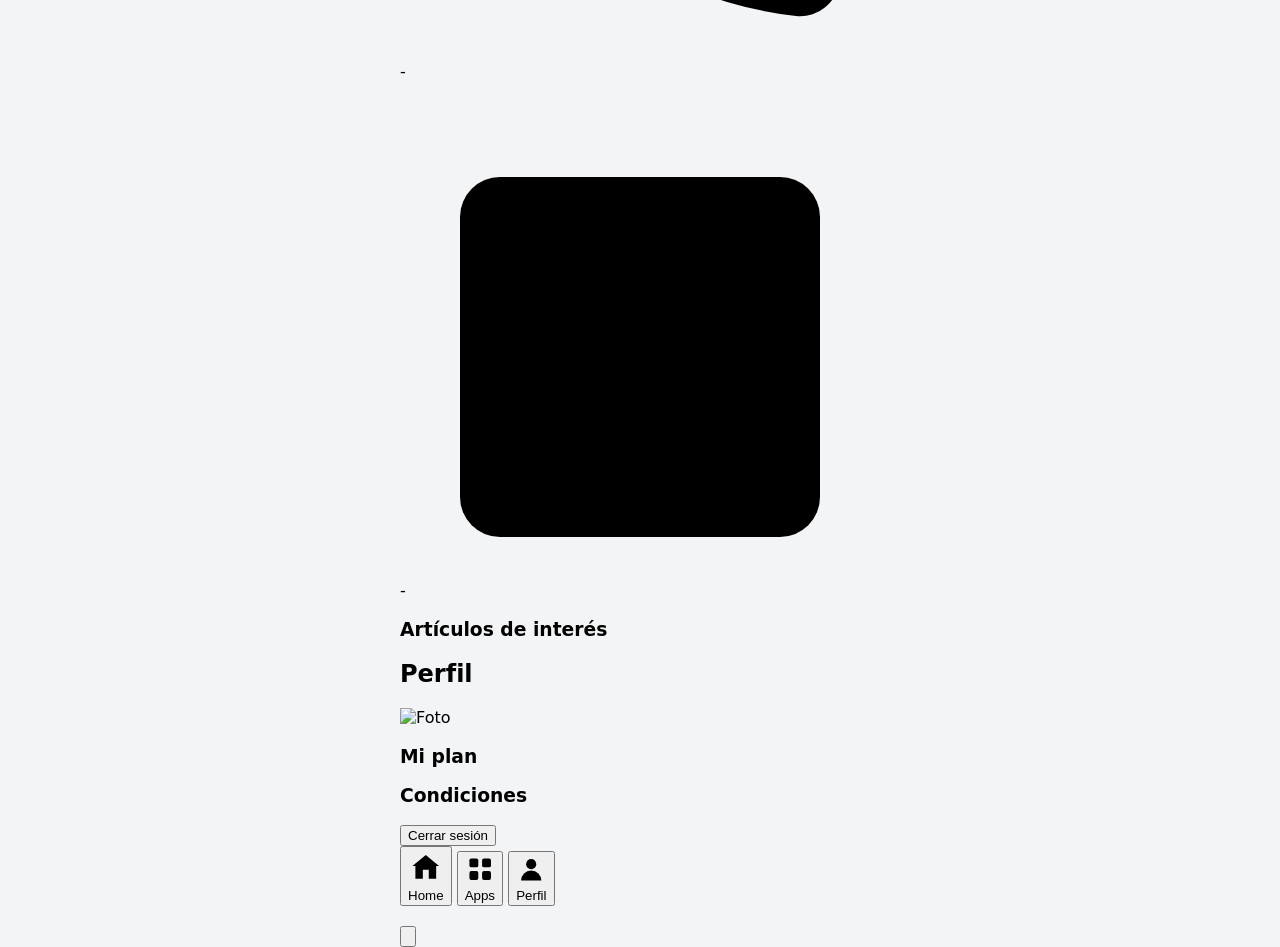
==== commit 98acb493: "Refactor index.html for improved structure and content" ====
--- a/index.html
+++ b/index.html
@@ -2,128 +2,123 @@
 <html lang="es">
 <head>
   <meta charset="UTF-8">
-  <meta name="viewport" content="width=device-width, initial-scale=1.0">
-  <title>Mi Entrenadora App</title>
+  <meta name="viewport" content="width=device-width, initial-scale=1, viewport-fit=cover">
+  <meta name="theme-color" content="#1d4e4f">
+  <title>Mei Rivero</title>
+  <link rel="manifest" href="manifest.json">
+  <link rel="icon" href="icons/icon-192.png">
+  <link rel="apple-touch-icon" href="icons/icon-192.png">
+  <link rel="preconnect" href="https://fonts.googleapis.com">
+  <link rel="preconnect" href="https://fonts.gstatic.com" crossorigin>
+  <link href="https://fonts.googleapis.com/css2?family=Raleway:wght@400;500;600;700;800&display=swap" rel="stylesheet">
   <link rel="stylesheet" href="style.css">
-  <script src="https://cdn.tailwindcss.com"></script>
-  <!-- 1. SDK de Google Identity Services -->
   <script src="https://accounts.google.com/gsi/client" async defer></script>
 </head>
-<body class="bg-gray-50 text-gray-800 flex flex-col h-screen justify-between max-w-md mx-auto shadow-2xl overflow-hidden relative">
+<body>
+  <div id="app">
 
-  <!-- PANTALLA DE LOGIN (Se oculta al iniciar sesión) -->
-  <div id="login-screen" class="absolute inset-0 bg-white z-50 flex flex-col items-center justify-center p-6 text-center">
-    <img src="./assets/mei_logo.png" alt="Logo Mei" class="w-28 h-28 object-contain mb-6">
-    <h1 class="text-2xl font-bold text-gray-800 mb-2">Bienvenida</h1>
-    <p class="text-gray-500 text-sm mb-8">Inicia sesión con tu cuenta de Google para acceder a tu entrenamiento.</p>
-    
-    <!-- Contenedor del Botón Oficial de Google -->
-    <div id="g_id_onload"
-         data-client_id="710379501227-s89g8b7p7vhjlvir8ksf6890qapq2rt6.apps.googleusercontent.com"
-         data-callback="handleCredentialResponse"
-         data-auto_prompt="false">
-    </div>
-    <div class="g_id_signin"
-         data-type="standard"
-         data-shape="rectangular"
-         data-theme="outline"
-         data-text="sign_in_with"
-         data-size="large"
-         data-logo_alignment="left">
+    <!-- LOGIN -->
+    <section id="login-screen" class="screen login">
+      <img src="assets/mei_logo.png" alt="Mei Rivero" class="login-logo">
+      <h1>Bienvenida</h1>
+      <p>Inicia sesión con tu cuenta de Google para ver tu entrenamiento.</p>
+      <div id="g-signin"></div>
+      <p id="login-error" class="error hidden"></p>
+    </section>
+
+    <!-- CARGANDO -->
+    <div id="loading" class="loading hidden"><div class="spinner"></div></div>
+
+    <!-- VISTAS -->
+    <main id="app-main" class="hidden">
+
+      <!-- HOME -->
+      <section id="view-home" class="view home">
+        <svg class="wave" viewBox="0 0 400 260" preserveAspectRatio="none" aria-hidden="true">
+          <path d="M0 120 C 120 150, 250 60, 400 0 L400 260 L0 260 Z" fill="var(--teal)"/>
+          <path d="M0 170 C 140 190, 260 110, 400 60 L400 260 L0 260 Z" fill="var(--teal-dark)" opacity=".25"/>
+        </svg>
+        <img src="assets/mei_logo.png" alt="Mei Rivero" class="home-logo">
+        <div class="home-text">
+          <h1 id="home-greeting">Hola</h1>
+          <hr class="rule">
+          <p id="home-intro"></p>
+        </div>
+      </section>
+
+      <!-- APPS -->
+      <section id="view-apps" class="view hidden">
+        <h2 class="view-title">Apps</h2>
+        <div class="card id-card">
+          <img id="apps-photo" class="avatar" alt="Foto">
+          <div>
+            <p id="apps-name" class="id-name"></p>
+            <p class="id-line"><svg viewBox="0 0 24 24" class="i"><path d="M22 16.9v3a2 2 0 0 1-2.2 2 19.8 19.8 0 0 1-8.6-3.1 19.5 19.5 0 0 1-6-6A19.8 19.8 0 0 1 2.100 4.200 2 2 0 0 1 4.100 2h3a2 2 0 0 1 2 1.700c.1 1 .4 1.900.7 2.800a2 2 0 0 1-.5 2.100L8.100 9.900a16 16 0 0 0 6 6l1.300-1.300a2 2 0 0 1 2.100-.4c.9.300 1.800.6 2.800.7a2 2 0 0 1 1.700 2z"/></svg><span id="apps-tel">-</span></p>
+            <p class="id-line"><svg viewBox="0 0 24 24" class="i"><rect x="3" y="4" width="18" height="18" rx="2"/><path d="M16 2v4M8 2v4M3 10h18"/></svg><span id="apps-age">-</span></p>
+          </div>
+        </div>
+
+        <div id="apps-grid" class="apps-grid"></div>
+
+        <h3 class="section-title">Artículos de interés</h3>
+        <div id="articles" class="articles"></div>
+
+        <div id="socials" class="socials"></div>
+      </section>
+
+      <!-- PERFIL -->
+      <section id="view-profile" class="view hidden">
+        <h2 class="view-title">Perfil</h2>
+        <div class="profile-head">
+          <img id="profile-photo" class="avatar big" alt="Foto">
+          <h3 id="profile-name"></h3>
+        </div>
+        <div class="card info-list" id="profile-data"></div>
+        <h3 class="section-title">Mi plan</h3>
+        <div class="card info-list" id="profile-plan"></div>
+        <h3 class="section-title">Condiciones</h3>
+        <div class="card"><p id="profile-conditions" class="conditions"></p></div>
+        <button id="btn-logout" class="btn-ghost">Cerrar sesión</button>
+      </section>
+    </main>
+
+    <!-- MENÚ INFERIOR -->
+    <nav id="app-nav" class="nav hidden">
+      <button data-tab="home" class="active">
+        <svg viewBox="0 0 24 24"><path d="M3 11.500 12 4l9 7.500"/><path d="M5 10v10h5v-6h4v6h5V10"/></svg><span>Home</span>
+      </button>
+      <button data-tab="apps">
+        <svg viewBox="0 0 24 24"><rect x="3.500" y="3.500" width="7" height="7" rx="1.500"/><rect x="13.500" y="3.500" width="7" height="7" rx="1.500"/><rect x="3.500" y="13.500" width="7" height="7" rx="1.500"/><rect x="13.500" y="13.500" width="7" height="7" rx="1.500"/></svg><span>Apps</span>
+      </button>
+      <button data-tab="profile">
+        <svg viewBox="0 0 24 24"><circle cx="12" cy="8" r="4"/><path d="M4 21a8 8 0 0 1 16 0"/></svg><span>Perfil</span>
+      </button>
+    </nav>
+
+    <!-- HOJA PARA CADA APP (Rutinas, Medidas...) -->
+    <div id="sheet" class="sheet hidden" role="dialog" aria-modal="true">
+      <div class="sheet-panel">
+        <header>
+          <h2 id="sheet-title"></h2>
+          <button id="sheet-close" aria-label="Cerrar">
+            <svg viewBox="0 0 24 24"><path d="M6 6l12 12M18 6L6 18"/></svg>
+          </button>
+        </header>
+        <div id="sheet-body" class="sheet-body"></div>
+      </div>
     </div>
   </div>
 
-  <!-- CONTENEDOR DE VISTAS (TABS) - Oculto por defecto hasta hacer login -->
-  <main id="app-main" class="flex-1 overflow-y-auto pb-20 hidden">
-    
-    <!-- VISTA 1: HOME -->
-    <section id="view-home" class="view-section p-6 flex flex-col items-center text-center">
-      <img src="./assets/mei_logo.png" alt="Logo Mei" class="w-24 h-24 object-contain mb-4">
-      <h1 id="home-greeting" class="text-2xl font-bold uppercase tracking-wide text-indigo-600 mb-4">¡HOLA, [CLIENTE]!</h1>
-      <p class="bg-indigo-50 border border-indigo-100 p-4 rounded-xl text-indigo-900 text-sm leading-relaxed shadow-sm">
-        "Sere tu entrenadora te quiero mucho vivan los leones del caracas"
-      </p>
-    </section>
-
-    <!-- VISTA 2: CENTRAL (ARTÍCULOS Y REDES) -->
-    <section id="view-central" class="view-section p-6 hidden">
-      <h2 class="text-xl font-bold mb-4 text-center text-gray-700">Contenido y Comunidad</h2>
-
-      <div class="grid grid-cols-2 gap-3">
-        <button onclick="loadModule('rutinas')" class="p-3 bg-indigo-50 hover:bg-indigo-100 text-indigo-700 font-semibold rounded-xl text-sm transition text-center shadow-xs">Rutinas</button>
-        <button onclick="loadModule('medidas')" class="p-3 bg-indigo-50 hover:bg-indigo-100 text-indigo-700 font-semibold rounded-xl text-sm transition text-center shadow-xs">Medidas</button>
-        <button onclick="loadModule('alimentacion')" class="p-3 bg-indigo-50 hover:bg-indigo-100 text-indigo-700 font-semibold rounded-xl text-sm transition text-center shadow-xs">Alimentación</button>
-        <button onclick="loadModule('atleta')" class="p-3 bg-indigo-50 hover:bg-indigo-100 text-indigo-700 font-semibold rounded-xl text-sm transition text-center shadow-xs">Atleta</button>
-      </div>
-      
-      
-
-      <div>
-        <h3 class="text-sm font-semibold text-gray-500 uppercase tracking-wider mb-3">Artículos Destacados</h3>
-        <div id="articles-container" class="space-y-4">
-          <p class="text-center text-gray-400 text-sm">Cargando artículos...</p>
-        </div>        
-      </div>
-
-      <div class="bg-white p-4 rounded-xl shadow-sm mb-6 border border-gray-100">
-        <h3 class="text-sm font-semibold text-gray-500 uppercase tracking-wider mb-3">Nuestras Redes</h3>
-        <div class="flex justify-around items-center">
-          <a href="#" class="text-indigo-600 font-medium hover:underline">Instagram</a>
-          <a href="#" class="text-indigo-600 font-medium hover:underline">WhatsApp</a>
-          <a href="#" class="text-indigo-600 font-medium hover:underline">TikTok</a>
-        </div>
-      </div>
-    </section>
-
-    <!-- VISTA 3: PERFIL CORTO Y MÓDULOS -->
-    <section id="view-profile" class="view-section p-6 hidden">
-      <div class="flex items-center space-x-4 bg-white p-4 rounded-xl shadow-sm border border-gray-100 mb-6">
-        <img id="profile-pic" src="https://via.placeholder.com/80" alt="Foto perfil" class="w-16 h-16 rounded-full object-cover border-2 border-indigo-500">
-        <div>
-          <h2 id="profile-name" class="font-bold text-lg text-gray-800">Nombre Apellido</h2>
-          <p class="text-sm text-gray-500">Tel: <span id="profile-tel">-</span></p>
-          <p class="text-sm text-gray-500">Edad: <span id="profile-age">-</span></p>
-        </div>
-      </div>
-
-      <div class="bg-white p-4 rounded-xl shadow-sm border border-gray-100 mb-6 space-y-2 text-sm">
-        <div class="flex justify-between border-b pb-2"><span class="text-gray-500">Horario:</span> <span id="val-horario" class="font-medium">-</span></div>
-        <div class="flex justify-between border-b pb-2"><span class="text-gray-500">Días:</span> <span id="val-dias" class="font-medium">-</span></div>
-        <div class="flex justify-between border-b pb-2"><span class="text-gray-500">Próxima Valoración:</span> <span id="val-valoracion" class="font-medium">-</span></div>
-        <div class="flex justify-between"><span class="text-gray-500">Próximo Pago:</span> <span id="val-pago" class="font-medium">-</span></div>
-      </div>
-
-      
-    </section>
-
-  </main>
-
-  <!-- MENÚ INFERIOR -->
-  <nav id="app-nav" class="absolute bottom-0 left-0 right-0 bg-white border-t border-gray-200 flex justify-around items-center h-16 shadow-lg hidden">
-    <button onclick="switchTab('home')" class="nav-btn flex flex-col items-center text-indigo-600 focus:outline-none">
-      <svg class="w-6 h-6" fill="none" stroke="currentColor" viewBox="0 0 24 24"><path stroke-linecap="round" stroke-linejoin="round" stroke-width="2" d="M3 12l2-2m0 0l7-7 7 7M5 10v10a1 1 0 001 1h3m10-11l2 2m-2-2v10a1 1 0 01-1 1h-3m-6 0a1 1 0 001-1v-4a1 1 0 011-1h2a1 1 0 011 1v4a1 1 0 001 1m-6 0h6"/></svg>
-      <span class="text-xs mt-1">Home</span>
-    </button>
-    
-    <button onclick="switchTab('central')" class="nav-btn flex flex-col items-center text-gray-400 hover:text-indigo-600 focus:outline-none">
-      <img src="./assets/mei_logo.png" alt="Apps" class="w-6 h-6 object-contain">
-      <span class="text-xs mt-1">Apps</span>
-    </button>
-    
-    <button onclick="switchTab('profile')" class="nav-btn flex flex-col items-center text-gray-400 hover:text-indigo-600 focus:outline-none">
-      <svg class="w-6 h-6" fill="none" stroke="currentColor" viewBox="0 0 24 24"><path stroke-linecap="round" stroke-linejoin="round" stroke-width="2" d="M16 7a4 4 0 11-8 0 4 4 0 018 0zM12 14a7 7 0 00-7 7h14a7 7 0 00-7-7z"/></svg>
-      <span class="text-xs mt-1">Perfil</span>
-    </button>
-  </nav>
-
+  <!-- Núcleo -->
   <script src="app.js"></script>
+  <!-- Una línea por cada app. Para agregar una nueva: crea js/nombre.js y añade su <script> aquí -->
+  <script src="js/rutinas.js"></script>
+  <script src="js/alimentacion.js"></script>
+  <script src="js/medidas.js"></script>
+  <script src="js/atletas.js"></script>
   <script>
     if ('serviceWorker' in navigator) {
-      window.addEventListener('load', () => {
-        navigator.serviceWorker.register('./sw.js')
-          .then(reg => console.log('Service Worker registrado con éxito:', reg.scope))
-          .catch(err => console.error('Error al registrar Service Worker:', err));
-      });
+      window.addEventListener('load', () => navigator.serviceWorker.register('./sw.js').catch(console.error));
     }
   </script>
 </body>
--- a/style.css
+++ b/style.css
@@ -8,22 +8,22 @@
   background-color: #f3f4f6;
 }
 
-/* Asegura que el contenedor principal simule una pantalla de móvil centrada en escritorio */
 body {
   max-width: 480px;
   margin: 0 auto;
   box-shadow: 0 0 20px rgba(0, 0, 0, 0.1);
+  display: flex;
+  flex-direction: column;
+  position: relative;
 }
 
-/* Ocultar scrollbar en contenedores para mantener estética limpia de app nativa */
+/* Ocultar scrollbar */
 ::-webkit-scrollbar {
   width: 4px;
 }
-
 ::-webkit-scrollbar-track {
   background: transparent;
 }
-
 ::-webkit-scrollbar-thumb {
   background: #cbd5e1;
   border-radius: 4px;
